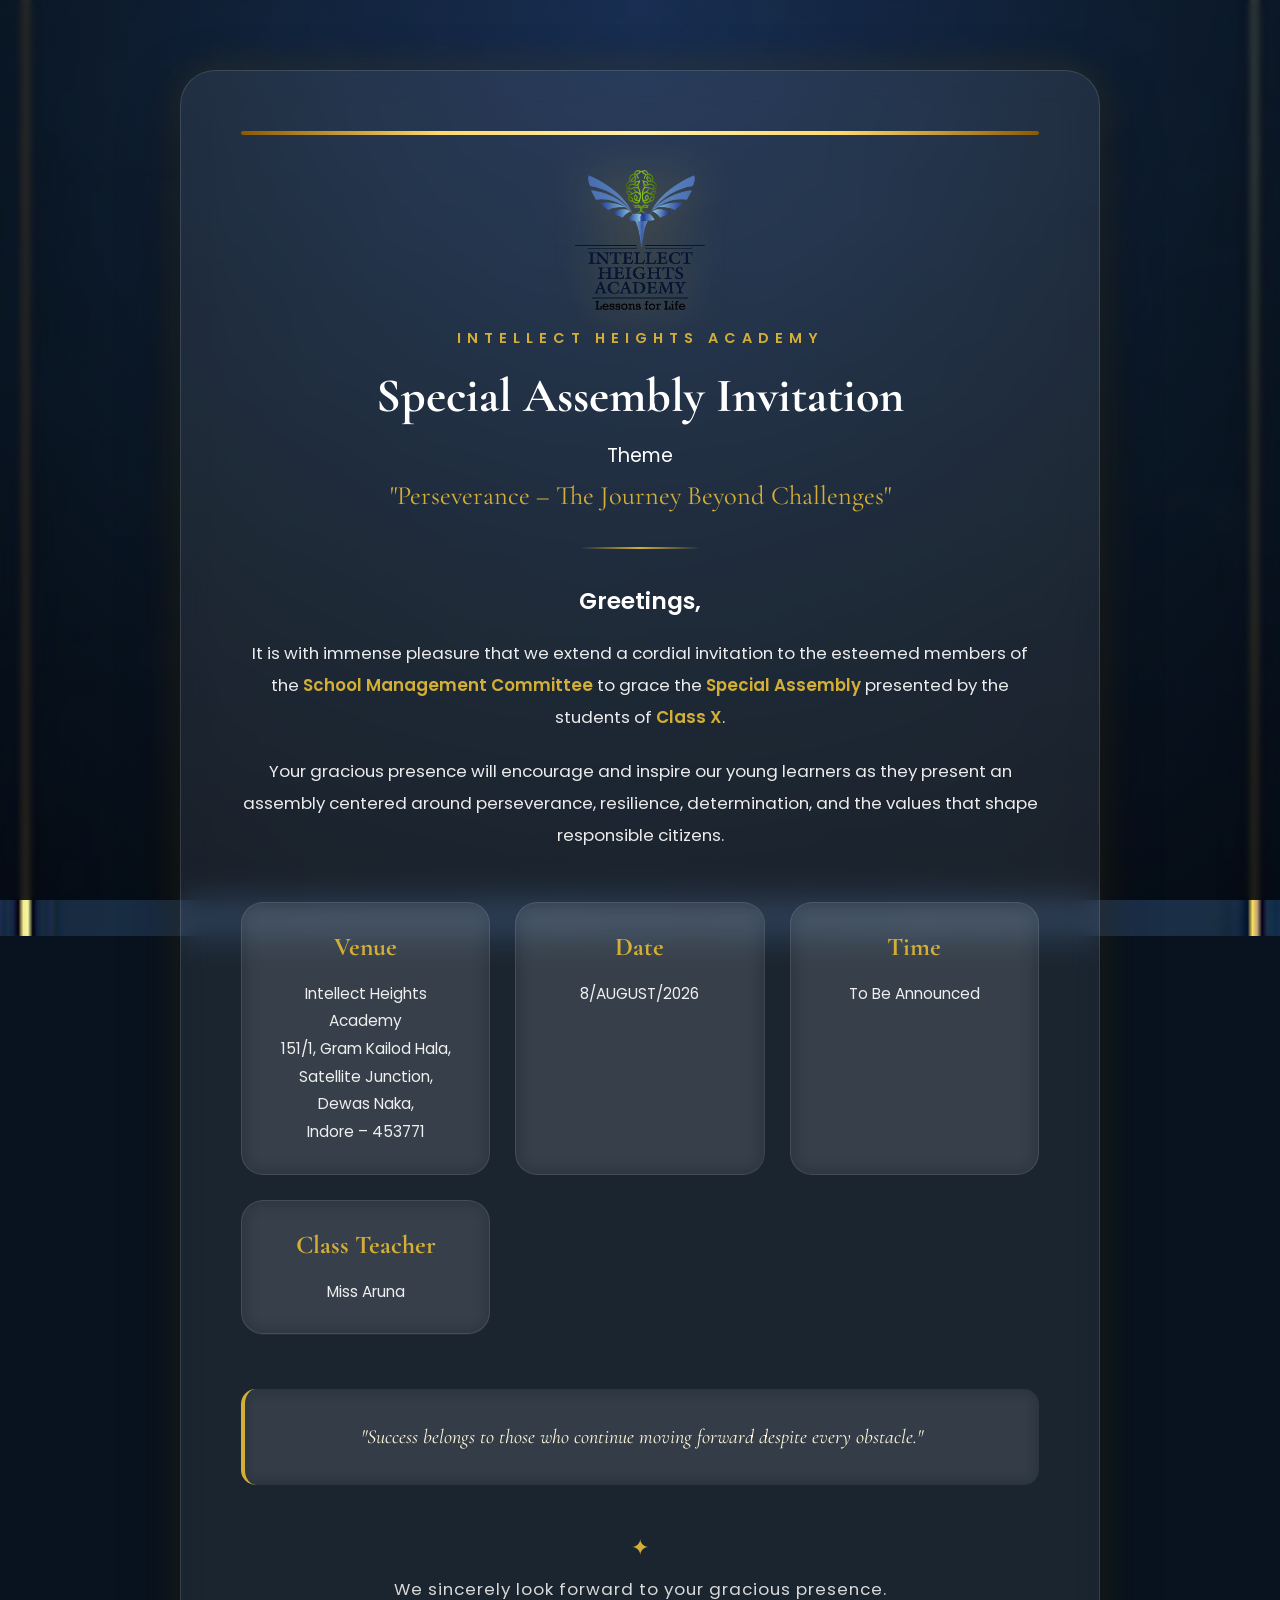
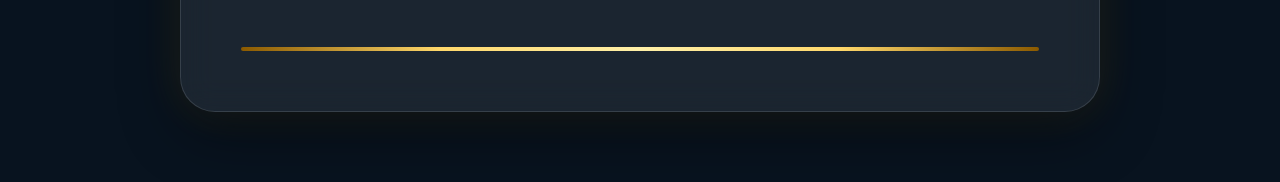
==== index.html @ b984e845 "Add intro page and invitation website" ====
<!DOCTYPE html>
<html lang="en">

<head>

    <meta charset="UTF-8">

    <meta name="viewport"
          content="width=device-width, initial-scale=1.0">

    <title>Special Assembly Invitation</title>

    <link rel="preconnect"
          href="https://fonts.googleapis.com">

    <link rel="preconnect"
          href="https://fonts.gstatic.com"
          crossorigin>

    <link href="https://fonts.googleapis.com/css2?family=Cormorant+Garamond:wght@500;600;700&family=Poppins:wght@300;400;500;600&display=swap"
          rel="stylesheet">

    <link rel="stylesheet"
          href="style.css">

</head>

<body>

<div class="background"></div>

<div class="overlay"></div>

<div class="particles">

    <span></span>
    <span></span>
    <span></span>
    <span></span>
    <span></span>
    <span></span>
    <span></span>
    <span></span>

</div>

<main class="container">

    <section class="card">

        <div class="gold-line"></div>

        <img src="assets/logo.png"
             class="logo"
             alt="School Logo">

        <p class="academy">

            INTELLECT HEIGHTS ACADEMY

        </p>

        <h1>

            Special Assembly Invitation

        </h1>

        <h2>

            Theme

            <span>

                    "Perseverance – The Journey Beyond Challenges"

                </span>

        </h2>

        <div class="divider"></div>

        <p class="greeting">

            Greetings,

        </p>

        <p class="content">

            It is with immense pleasure that we extend a cordial invitation to the
            esteemed members of the <strong>School Management Committee</strong>
            to grace the <strong>Special Assembly</strong> presented by the
            students of <strong>Class X</strong>.

        </p>

        <p class="content">

            Your gracious presence will encourage and inspire our young learners
            as they present an assembly centered around perseverance, resilience,
            determination, and the values that shape responsible citizens.

        </p>

        <div class="info-grid">

            <div class="info-box">

                <h3>

                    Venue

                </h3>

                <p>

                    Intellect Heights Academy<br>

                    151/1, Gram Kailod Hala,<br>

                    Satellite Junction,<br>

                    Dewas Naka,<br>

                    Indore – 453771

                </p>

            </div>

            <div class="info-box">

                <h3>

                    Date

                </h3>

                <p>

                    8/AUGUST/2026

                </p>

            </div>

            <div class="info-box">

                <h3>

                    Time

                </h3>

                <p>

                    To Be Announced

                </p>

            </div>

            <div class="info-box">

                <h3>

                    Class Teacher

                </h3>

                <p>

                    Miss Aruna

                </p>

            </div>

        </div>

        <div class="quote">

            <p>

                "Success belongs to those who continue moving
                forward despite every obstacle."

            </p>

        </div>

        <div class="footer">

            We sincerely look forward to your gracious presence.

        </div>

        <div class="gold-line bottom"></div>

    </section>

</main>

</body>

</html>
---- style.css ----
/* shhhh sratting */

*{
    margin:0;
    padding:0;
    box-sizing:border-box;
}

html{
    scroll-behavior:smooth;
}

body{

    font-family:'Poppins',sans-serif;

    color:white;

    min-height:100vh;

    overflow-x:hidden;

    background:#08131f;

}
/* bg stuff */

.background{

    position:fixed;

    inset:0;

    background-image:url("assets/bg.jpeg");

    background-size:cover;

    background-position:center;

    background-repeat:no-repeat;

    transform:scale(1.08);

    animation:bgZoom 30s ease-in-out infinite alternate;

    z-index:-4;

}

.overlay{

    position:fixed;

    inset:0;

    background:
            radial-gradient(circle at top,#162d56aa 0%,#08131fd9 60%,#02060ddd 100%);

    backdrop-filter:blur(3px);

    z-index:-3;

}

/* particle effect */

.particles{

    position:fixed;

    inset:0;

    overflow:hidden;

    pointer-events:none;

    z-index:-2;

}

.particles span{

    position:absolute;

    width:10px;

    height:10px;

    border-radius:50%;

    background:#d4af37;

    opacity:.28;

    animation:float 14s linear infinite;

}

.particles span:nth-child(1){

    left:8%;
    bottom:-30px;
    animation-duration:14s;
}

.particles span:nth-child(2){

    left:20%;
    bottom:-40px;
    width:7px;
    height:7px;
    animation-duration:18s;
}

.particles span:nth-child(3){

    left:36%;
    bottom:-30px;
    animation-duration:17s;
}

.particles span:nth-child(4){

    left:51%;
    bottom:-20px;
    width:14px;
    height:14px;
    animation-duration:20s;
}

.particles span:nth-child(5){

    left:68%;
    bottom:-30px;
    animation-duration:16s;
}

.particles span:nth-child(6){

    left:79%;
    bottom:-40px;
    width:6px;
    height:6px;
    animation-duration:21s;
}

.particles span:nth-child(7){

    left:90%;
    bottom:-30px;
    animation-duration:19s;
}

.particles span:nth-child(8){

    left:95%;
    bottom:-30px;
    width:12px;
    height:12px;
    animation-duration:22s;
}

/* main container here */

.container{

    width:100%;

    min-height:100vh;

    display:flex;

    justify-content:center;

    align-items:center;

    padding:70px 30px;

}

/* card ui */

.card{

    width:min(920px,100%);

    padding:60px;

    border-radius:35px;

    background:rgba(255,255,255,.08);

    backdrop-filter:blur(16px);

    border:1px solid rgba(255,255,255,.12);

    box-shadow:

            0 20px 60px rgba(0,0,0,.45),

            0 0 40px rgba(212,175,55,.15);

    animation:cardAppear 1.3s ease;

    position:relative;

}

.gold-line{

    width:100%;

    height:4px;

    background:linear-gradient(90deg,#8b5a00,#ffd86b,#fff0a8,#ffd86b,#8b5a00);

    border-radius:100px;

    margin-bottom:35px;

    animation:shine 5s linear infinite;

}

.gold-line.bottom{

    margin-top:45px;

    margin-bottom:0;

}

.logo{

    display:block;

    width:130px;

    margin:auto;

    filter:

            drop-shadow(0 0 25px rgba(212,175,55,.45));

    animation:logoFloat 4s ease-in-out infinite;

}

.academy{

    margin-top:18px;

    text-align:center;

    letter-spacing:6px;

    color:#d4af37;

    font-size:.9rem;

    font-weight:600;

}

h1{

    margin-top:18px;

    text-align:center;

    font-size:3rem;

    font-family:"Cormorant Garamond",serif;

    font-weight:700;

    color:#fff;

}

h2{

    margin-top:16px;

    text-align:center;

    font-weight:400;

    font-size:1.2rem;

}

h2 span{

    display:block;

    margin-top:10px;

    font-size:1.65rem;

    color:#d4af37;

    font-family:"Cormorant Garamond",serif;

}



/* diveder */

.divider{

    width:120px;

    height:2px;

    margin:35px auto;

    border-radius:100px;

    background:linear-gradient(
            90deg,
            transparent,
            #d4af37,
            transparent
    );

}

/* text stuff */

.greeting{

    text-align:center;

    font-size:1.45rem;

    font-weight:600;

    color:#ffffff;

    margin-bottom:20px;

}

.content{

    text-align:center;

    line-height:1.9;

    font-size:1.05rem;

    color:#ececec;

    margin-bottom:22px;

}

.content strong{

    color:#d4af37;

    font-weight:600;

}

/* info grid */

.info-grid{

    margin-top:50px;

    display:grid;

    grid-template-columns:

    repeat(
        auto-fit,
        minmax(220px,1fr)
    );

    gap:25px;

}

/* info box */

.info-box{

    padding:28px;

    border-radius:22px;

    background:rgba(255,255,255,.05);

    border:1px solid rgba(255,255,255,.10);

    backdrop-filter:blur(10px);

    transition:.35s;

    position:relative;

    overflow:hidden;

}

.info-box::before{

    content:"";

    position:absolute;

    inset:0;

    background:linear-gradient(
            135deg,
            rgba(212,175,55,.12),
            transparent 60%
    );

    opacity:0;

    transition:.35s;

}

.info-box:hover{

    transform:translateY(-8px);

    box-shadow:

            0 18px 40px rgba(0,0,0,.35),

            0 0 25px rgba(212,175,55,.15);

}

.info-box:hover::before{

    opacity:1;

}

.info-box h3{

    text-align:center;

    font-family:"Cormorant Garamond",serif;

    font-size:1.6rem;

    color:#d4af37;

    margin-bottom:18px;

}

.info-box p{

    text-align:center;

    color:#efefef;

    line-height:1.8;

    font-size:.96rem;

}

/* random quote */

.quote{

    margin-top:55px;

    padding:30px;

    border-left:4px solid #d4af37;

    border-radius:15px;

    background:rgba(255,255,255,.04);

    backdrop-filter:blur(8px);

}

.quote p{

    font-size:1.25rem;

    text-align:center;

    font-style:italic;

    color:#fff8dc;

    font-family:"Cormorant Garamond",serif;

    line-height:1.8;

}

/* footer */

.footer{

    margin-top:45px;

    text-align:center;

    font-size:1.05rem;

    color:#d9d9d9;

    letter-spacing:1px;

}

/* gold dot*/

.footer::before{

    content:"✦";

    display:block;

    font-size:1.4rem;

    color:#d4af37;

    margin-bottom:12px;

}



/* minor animations */

@keyframes bgZoom{

    from{

        transform:scale(1.08);

    }

    to{

        transform:scale(1.18);

    }

}

@keyframes float{

    from{

        transform:translateY(0) scale(.6);

        opacity:0;

    }

    20%{

        opacity:.35;

    }

    80%{

        opacity:.25;

    }

    to{

        transform:translateY(-120vh) scale(1.4);

        opacity:0;

    }

}

@keyframes cardAppear{

    from{

        opacity:0;

        transform:translateY(70px) scale(.96);

    }

    to{

        opacity:1;

        transform:translateY(0) scale(1);

    }

}

@keyframes logoFloat{

    0%{

        transform:translateY(0);

    }

    50%{

        transform:translateY(-8px);

    }

    100%{

        transform:translateY(0);

    }

}

@keyframes shine{

    0%{

        background-position:-300px;

    }

    100%{

        background-position:900px;

    }

}

/* cool scrollbar */

::-webkit-scrollbar{

    width:10px;

}

::-webkit-scrollbar-track{

    background:#08131f;

}

::-webkit-scrollbar-thumb{

    background:#d4af37;

    border-radius:100px;

}

::-webkit-scrollbar-thumb:hover{

    background:#f5d774;

}

/* selection */

::selection{

    background:#d4af37;

    color:#08131f;

}

/* hover */

.logo{

    transition:.45s;

}

.logo:hover{

    transform:scale(1.05);

    filter:

            drop-shadow(0 0 35px rgba(212,175,55,.8));

}

h1{

    transition:.4s;

}

h1:hover{

    color:#d4af37;

}

.card{

    transition:.4s;

}

.card:hover{

    box-shadow:

            0 25px 80px rgba(0,0,0,.45),

            0 0 45px rgba(212,175,55,.25);

}

/* response */

@media(max-width:900px){

    .card{

        padding:40px;

    }

    h1{

        font-size:2.3rem;

    }

    h2 span{

        font-size:1.35rem;

    }

    .academy{

        letter-spacing:3px;

        font-size:.8rem;

    }

}

@media(max-width:650px){

    .card{

        padding:30px 22px;

    }

    .logo{

        width:95px;

    }

    h1{

        font-size:2rem;

    }

    h2{

        font-size:1rem;

    }

    h2 span{

        font-size:1.2rem;

    }

    .content{

        font-size:.95rem;

        line-height:1.8;

    }

    .quote p{

        font-size:1.05rem;

    }

}

/* print */

@media print{

    body{

        background:white;

    }

    .background{

        position:absolute;

    }

    .overlay{

        display:none;

    }

    .particles{

        display:none;

    }

    .card{

        width:100%;

        max-width:none;

        box-shadow:none;

        border:1px solid #ddd;

        page-break-inside:avoid;

    }

}

/* 7/14/26 2:02 */
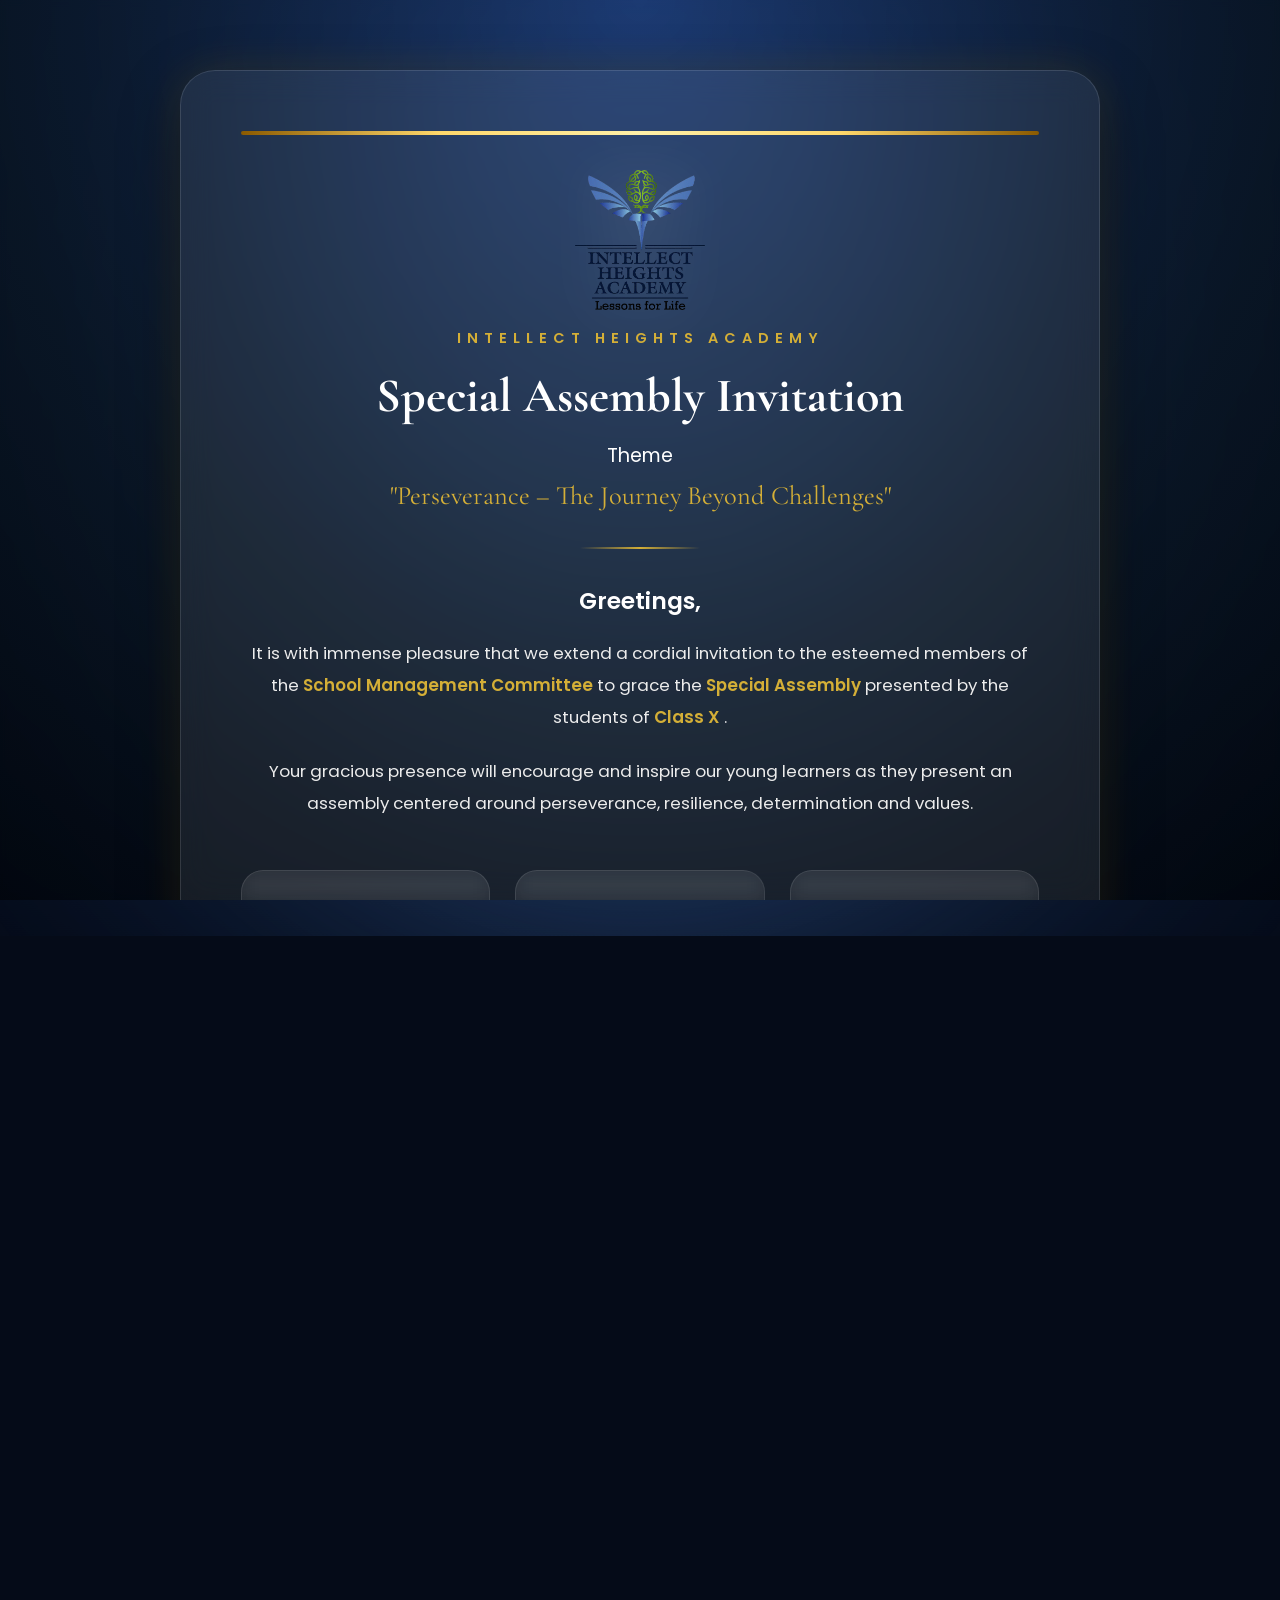
==== commit 4f1dd010: "sigh" ====
--- a/index.html
+++ b/index.html
@@ -1,32 +1,64 @@
 <!DOCTYPE html>
+
 <html lang="en">
 
 <head>
 
     <meta charset="UTF-8">
 
-    <meta name="viewport"
-          content="width=device-width, initial-scale=1.0">
-
-    <title>Special Assembly Invitation</title>
-
-    <link rel="preconnect"
-          href="https://fonts.googleapis.com">
-
-    <link rel="preconnect"
-          href="https://fonts.gstatic.com"
-          crossorigin>
-
-    <link href="https://fonts.googleapis.com/css2?family=Cormorant+Garamond:wght@500;600;700&family=Poppins:wght@300;400;500;600&display=swap"
-          rel="stylesheet">
-
-    <link rel="stylesheet"
-          href="style.css">
+    <meta
+            name="viewport"
+            content="width=device-width, initial-scale=1.0">
+
+    <title>
+
+        Special Assembly Invitation
+
+    </title>
+
+    <link
+            rel="preconnect"
+            href="https://fonts.googleapis.com">
+
+    <link
+            rel="preconnect"
+            href="https://fonts.gstatic.com"
+            crossorigin>
+
+    <link
+            href="https://fonts.googleapis.com/css2?family=Cormorant+Garamond:wght@500;600;700&family=Poppins:wght@300;400;500;600&display=swap"
+            rel="stylesheet">
+
+    <!-- MAIN WEBSITE -->
+
+    <link
+            rel="stylesheet"
+            href="style.css">
+
+    <!-- INTRO -->
+
+    <link
+            rel="stylesheet"
+            href="intro/intro.css">
 
 </head>
 
 <body>
 
+<!-- =====================================================
+INTRO
+===================================================== -->
+
+<div id="intro">
+
+    <!-- intro.js injects everything here -->
+
+</div>
+
+<!-- =====================================================
+MAIN WEBSITE
+===================================================== -->
+
 <div class="background"></div>
 
 <div class="overlay"></div>
@@ -50,9 +82,10 @@
 
         <div class="gold-line"></div>
 
-        <img src="assets/logo.png"
-             class="logo"
-             alt="School Logo">
+        <img
+                src="assets/logo.png"
+                class="logo"
+                alt="School Logo">
 
         <p class="academy">
 
@@ -72,9 +105,9 @@
 
             <span>
 
-                    "Perseverance – The Journey Beyond Challenges"
-
-                </span>
+                "Perseverance – The Journey Beyond Challenges"
+
+            </span>
 
         </h2>
 
@@ -88,18 +121,38 @@
 
         <p class="content">
 
-            It is with immense pleasure that we extend a cordial invitation to the
-            esteemed members of the <strong>School Management Committee</strong>
-            to grace the <strong>Special Assembly</strong> presented by the
-            students of <strong>Class X</strong>.
+            It is with immense pleasure that we extend a cordial invitation
+            to the esteemed members of the
+
+            <strong>
+
+                School Management Committee
+
+            </strong>
+
+            to grace the
+
+            <strong>
+
+                Special Assembly
+
+            </strong>
+
+            presented by the students of
+
+            <strong>
+
+                Class X
+
+            </strong>.
 
         </p>
 
         <p class="content">
 
             Your gracious presence will encourage and inspire our young learners
-            as they present an assembly centered around perseverance, resilience,
-            determination, and the values that shape responsible citizens.
+            as they present an assembly centered around perseverance,
+            resilience, determination and values.
 
         </p>
 
@@ -183,8 +236,7 @@
 
             <p>
 
-                "Success belongs to those who continue moving
-                forward despite every obstacle."
+                "Success belongs to those who continue moving forward despite every obstacle."
 
             </p>
 
@@ -202,6 +254,14 @@
 
 </main>
 
+<!-- =====================================================
+SCRIPTS
+===================================================== -->
+
+<script src="script.js"></script>
+
+<script src="intro/intro.js"></script>
+
 </body>
 
 </html>
--- a/intro/intro.css
+++ b/intro/intro.css
@@ -0,0 +1,824 @@
+/* ==========================================================
+   RESET
+========================================================== */
+
+*{
+
+    margin:0;
+
+    padding:0;
+
+    box-sizing:border-box;
+
+}
+
+html,
+body{
+
+    width:100%;
+
+    height:100%;
+
+    overflow:hidden;
+
+}
+
+body{
+
+    font-family:"Poppins",sans-serif;
+
+    background:#050b18;
+
+    color:#ffffff;
+
+    position:relative;
+
+}
+
+/* ==========================================================
+   BACKGROUND
+========================================================== */
+
+.background{
+
+    position:fixed;
+
+    inset:0;
+
+    overflow:hidden;
+
+    background:
+            radial-gradient(circle at top,#204ba4 0%,#10254d 45%,#050b18 100%);
+
+}
+
+/* ==========================================================
+   AURORA
+========================================================== */
+
+.background::before{
+
+    content:"";
+
+    position:absolute;
+
+    inset:-20%;
+
+    background:
+
+            radial-gradient(circle,#66a3ff55 0%,transparent 45%),
+
+            radial-gradient(circle,#2b7fff44 0%,transparent 40%),
+
+            radial-gradient(circle,#87c8ff33 0%,transparent 55%);
+
+    filter:blur(120px);
+
+    animation:aurora 18s ease-in-out infinite alternate;
+
+}
+
+/* ==========================================================
+   FLOATING BLOBS
+========================================================== */
+
+.blob{
+
+    position:absolute;
+
+    border-radius:50%;
+
+    filter:blur(110px);
+
+    opacity:.75;
+
+}
+
+.blob1{
+
+    width:420px;
+
+    height:420px;
+
+    background:#3b82f6;
+
+    top:-120px;
+
+    left:-100px;
+
+    animation:blob1 16s ease-in-out infinite;
+
+}
+
+.blob2{
+
+    width:360px;
+
+    height:360px;
+
+    background:#2563eb;
+
+    right:-80px;
+
+    bottom:-80px;
+
+    animation:blob2 20s ease-in-out infinite;
+
+}
+
+.blob3{
+
+    width:280px;
+
+    height:280px;
+
+    background:#60a5fa;
+
+    top:55%;
+
+    left:60%;
+
+    animation:blob3 18s ease-in-out infinite;
+
+}
+
+.blob4{
+
+    width:220px;
+
+    height:220px;
+
+    background:#7dd3fc;
+
+    top:12%;
+
+    right:18%;
+
+    animation:blob4 22s ease-in-out infinite;
+
+}
+
+/* ==========================================================
+   NOISE
+========================================================== */
+
+.noise{
+
+    position:absolute;
+
+    inset:0;
+
+    background-image:url("../assets/noise.png");
+
+    opacity:.035;
+
+    mix-blend-mode:soft-light;
+
+    pointer-events:none;
+
+}
+
+/* ==========================================================
+   INTRO
+========================================================== */
+
+.intro{
+
+    position:relative;
+
+    width:100%;
+
+    height:100vh;
+
+    display:flex;
+
+    justify-content:center;
+
+    align-items:center;
+
+    z-index:10;
+
+}
+/* ==========================================================
+   GLASS CARD
+========================================================== */
+
+.glass{
+
+    position:relative;
+
+    width:min(520px,90vw);
+
+    padding:60px 50px;
+
+    border-radius:34px;
+
+    overflow:hidden;
+
+    display:flex;
+
+    flex-direction:column;
+
+    align-items:center;
+
+    justify-content:center;
+
+    background:rgba(255,255,255,.08);
+
+    border:1px solid rgba(255,255,255,.15);
+
+    backdrop-filter:blur(30px);
+
+    -webkit-backdrop-filter:blur(30px);
+
+    box-shadow:
+
+            0 30px 80px rgba(0,0,0,.45),
+
+            inset 0 1px 0 rgba(255,255,255,.15),
+
+            inset 0 -1px 0 rgba(255,255,255,.05);
+
+}
+
+/* ==========================================================
+   GLASS REFLECTION
+========================================================== */
+
+.glass-reflection{
+
+    position:absolute;
+
+    top:0;
+
+    left:0;
+
+    width:100%;
+
+    height:45%;
+
+    background:
+
+            linear-gradient(
+
+                    180deg,
+
+                    rgba(255,255,255,.18),
+
+                    rgba(255,255,255,.05),
+
+                    transparent
+
+            );
+
+    pointer-events:none;
+
+}
+
+/* ==========================================================
+   LIGHT SWEEP
+========================================================== */
+
+.light-sweep{
+
+    position:absolute;
+
+    top:-30%;
+
+    left:-160%;
+
+    width:70%;
+
+    height:180%;
+
+    transform:rotate(25deg);
+
+    background:
+
+            linear-gradient(
+
+                    90deg,
+
+                    transparent,
+
+                    rgba(255,255,255,.28),
+
+                    rgba(255,255,255,.6),
+
+                    rgba(255,255,255,.28),
+
+                    transparent
+
+            );
+
+}
+
+/* ==========================================================
+   LOGO
+========================================================== */
+
+.logo{
+
+    width:130px;
+
+    user-select:none;
+
+    pointer-events:none;
+
+    filter:
+
+            drop-shadow(0 0 30px rgba(255,255,255,.18));
+
+}
+
+/* ==========================================================
+   TITLE
+========================================================== */
+
+.glass h1{
+
+    margin-top:25px;
+
+    font-size:2.1rem;
+
+    font-weight:600;
+
+    letter-spacing:.5px;
+
+    text-align:center;
+
+}
+
+/* ==========================================================
+   SUBTITLE
+========================================================== */
+
+.subtitle{
+
+    margin-top:12px;
+
+    color:rgba(255,255,255,.72);
+
+    letter-spacing:3px;
+
+    font-size:.95rem;
+
+    text-transform:uppercase;
+
+}
+
+/* ==========================================================
+   CONTINUE
+========================================================== */
+
+.continue{
+
+    margin-top:55px;
+
+    font-size:.78rem;
+
+    text-transform:uppercase;
+
+    letter-spacing:5px;
+
+    color:rgba(255,255,255,.65);
+
+}
+
+.continue span{
+
+    position:relative;
+
+}
+
+.continue span::after{
+
+    content:"";
+
+    position:absolute;
+
+    left:50%;
+
+    bottom:-12px;
+
+    transform:translateX(-50%);
+
+    width:55px;
+
+    height:2px;
+
+    border-radius:20px;
+
+    background:rgba(255,255,255,.35);
+
+}
+/* ==========================================================
+   GLASS FLOAT
+========================================================== */
+
+.glass{
+
+    animation:
+
+            glassFloat 7s ease-in-out infinite;
+
+}
+
+/* ==========================================================
+   LOGO
+========================================================== */
+
+.logo{
+
+    animation:
+
+            logoFloat 5s ease-in-out infinite,
+
+            logoGlow 4s ease-in-out infinite;
+
+}
+
+/* ==========================================================
+   LIGHT SWEEP
+========================================================== */
+
+.light-sweep{
+
+    animation:
+
+            lightSweep 4.5s ease-in-out infinite;
+
+}
+
+/* ==========================================================
+   CONTINUE
+========================================================== */
+
+.continue{
+
+    animation:
+
+            continueFade 2.2s ease-in-out infinite;
+
+}
+
+/* ==========================================================
+   BACKGROUND
+========================================================== */
+
+.background{
+
+    animation:
+
+            backgroundZoom 18s ease-in-out infinite alternate;
+
+}
+
+/* ==========================================================
+   ANIMATIONS
+========================================================== */
+
+@keyframes glassFloat{
+
+    0%{
+
+        transform:
+                translateY(0px);
+
+    }
+
+    50%{
+
+        transform:
+                translateY(-10px);
+
+    }
+
+    100%{
+
+        transform:
+                translateY(0px);
+
+    }
+
+}
+
+@keyframes logoFloat{
+
+    0%{
+
+        transform:
+                translateY(0px);
+
+    }
+
+    50%{
+
+        transform:
+                translateY(-8px);
+
+    }
+
+    100%{
+
+        transform:
+                translateY(0px);
+
+    }
+
+}
+
+@keyframes logoGlow{
+
+    0%{
+
+        filter:
+
+                drop-shadow(0 0 15px rgba(255,255,255,.15))
+
+                drop-shadow(0 0 35px rgba(59,130,246,.18));
+
+    }
+
+    50%{
+
+        filter:
+
+                drop-shadow(0 0 30px rgba(255,255,255,.28))
+
+                drop-shadow(0 0 65px rgba(96,165,250,.4));
+
+    }
+
+    100%{
+
+        filter:
+
+                drop-shadow(0 0 15px rgba(255,255,255,.15))
+
+                drop-shadow(0 0 35px rgba(59,130,246,.18));
+
+    }
+
+}
+
+@keyframes continueFade{
+
+    0%{
+
+        opacity:.25;
+
+    }
+
+    50%{
+
+        opacity:1;
+
+    }
+
+    100%{
+
+        opacity:.25;
+
+    }
+
+}
+
+@keyframes backgroundZoom{
+
+    from{
+
+        transform:scale(1);
+
+    }
+
+    to{
+
+        transform:scale(1.08);
+
+    }
+
+}
+
+@keyframes lightSweep{
+
+    0%{
+
+        left:-170%;
+
+        opacity:0;
+
+    }
+
+    15%{
+
+        opacity:1;
+
+    }
+
+    50%{
+
+        left:160%;
+
+        opacity:1;
+
+    }
+
+    100%{
+
+        left:160%;
+
+        opacity:0;
+
+    }
+
+}
+
+/* ==========================================================
+   BLOBS
+========================================================== */
+
+@keyframes blob1{
+
+    0%{
+
+        transform:
+                translate(0,0);
+
+    }
+
+    50%{
+
+        transform:
+                translate(80px,-40px);
+
+    }
+
+    100%{
+
+        transform:
+                translate(0,0);
+
+    }
+
+}
+
+@keyframes blob2{
+
+    0%{
+
+        transform:
+                translate(0,0);
+
+    }
+
+    50%{
+
+        transform:
+                translate(-70px,50px);
+
+    }
+
+    100%{
+
+        transform:
+                translate(0,0);
+
+    }
+
+}
+
+@keyframes blob3{
+
+    0%{
+
+        transform:
+                translate(0,0);
+
+    }
+
+    50%{
+
+        transform:
+                translate(60px,35px);
+
+    }
+
+    100%{
+
+        transform:
+                translate(0,0);
+
+    }
+
+}
+
+@keyframes blob4{
+
+    0%{
+
+        transform:
+                translate(0,0);
+
+    }
+
+    50%{
+
+        transform:
+                translate(-40px,-45px);
+
+    }
+
+    100%{
+
+        transform:
+                translate(0,0);
+
+    }
+
+}
+/* ==========================================================
+   EXIT ANIMATION
+========================================================== */
+
+body.exit .glass{
+
+    animation:
+
+            expandCard 1.1s cubic-bezier(.2,.9,.2,1) forwards;
+
+}
+
+body.exit .background{
+
+    animation:
+
+            flash .8s ease forwards;
+
+}
+
+body.exit .continue{
+
+    opacity:0;
+
+}
+
+/* ==========================================================
+   EXIT KEYFRAMES
+========================================================== */
+
+@keyframes expandCard{
+
+    0%{
+
+        transform:scale(1);
+
+        opacity:1;
+
+        border-radius:32px;
+
+    }
+
+    100%{
+
+        transform:
+
+                scale(12)
+
+                rotate(2deg);
+
+        opacity:0;
+
+        border-radius:0;
+
+    }
+
+}
+
+@keyframes flash{
+
+    0%{
+
+        filter:brightness(1);
+
+    }
+
+    40%{
+
+        filter:
+
+                brightness(2.4)
+
+                blur(8px);
+
+    }
+
+    100%{
+
+        filter:
+
+                brightness(1);
+
+    }
+
+}
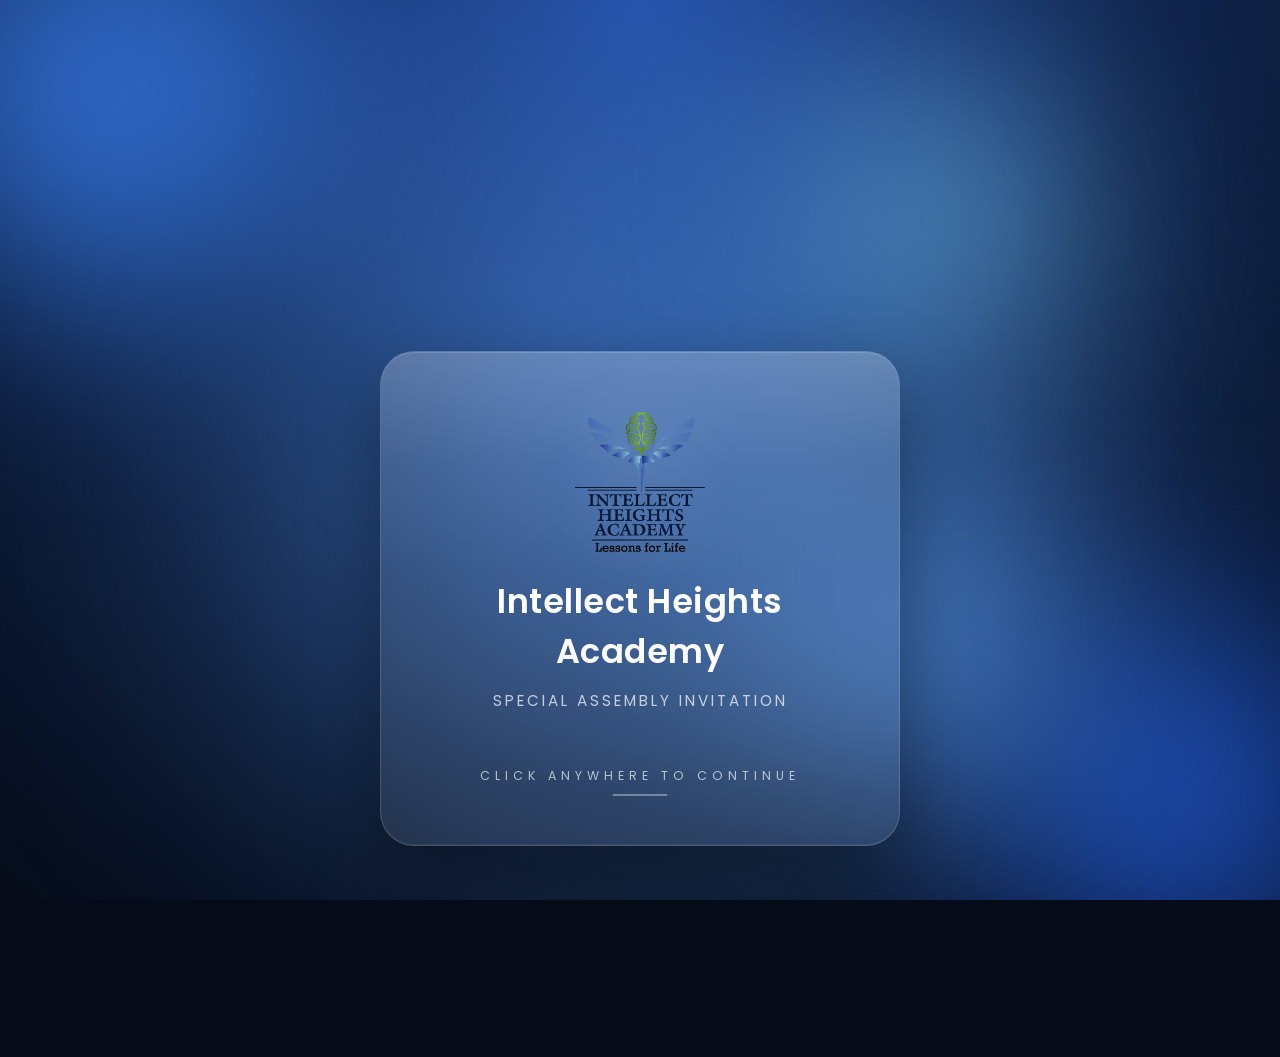
==== commit d36af1ee: "messing file strcuture to let vercel do what it wants and spare my sleep" ====
--- a/index.html
+++ b/index.html
@@ -6,261 +6,105 @@
 
     <meta charset="UTF-8">
 
-    <meta
-            name="viewport"
-            content="width=device-width, initial-scale=1.0">
+    <meta name="viewport"
+          content="width=device-width, initial-scale=1.0">
 
-    <title>
+    <title>IHA Invitation</title>
 
-        Special Assembly Invitation
+    <link rel="preconnect"
+          href="https://fonts.googleapis.com">
 
-    </title>
+    <link rel="preconnect"
+          href="https://fonts.gstatic.com"
+          crossorigin>
 
-    <link
-            rel="preconnect"
-            href="https://fonts.googleapis.com">
+    <link href="https://fonts.googleapis.com/css2?family=Poppins:wght@300;400;500;600&display=swap"
+          rel="stylesheet">
 
-    <link
-            rel="preconnect"
-            href="https://fonts.gstatic.com"
-            crossorigin>
-
-    <link
-            href="https://fonts.googleapis.com/css2?family=Cormorant+Garamond:wght@500;600;700&family=Poppins:wght@300;400;500;600&display=swap"
-            rel="stylesheet">
-
-    <!-- MAIN WEBSITE -->
-
-    <link
-            rel="stylesheet"
-            href="style.css">
-
-    <!-- INTRO -->
-
-    <link
-            rel="stylesheet"
-            href="intro/intro.css">
+    <link rel="stylesheet"
+          href="intro.css">
 
 </head>
 
 <body>
 
-<!-- =====================================================
-INTRO
-===================================================== -->
+<!-- ==========================
+     BACKGROUND
+========================== -->
 
-<div id="intro">
+<div class="background">
 
-    <!-- intro.js injects everything here -->
+    <div class="blob blob1"></div>
+
+    <div class="blob blob2"></div>
+
+    <div class="blob blob3"></div>
+
+    <div class="blob blob4"></div>
+
+    <div class="noise"></div>
 
 </div>
 
-<!-- =====================================================
-MAIN WEBSITE
-===================================================== -->
+<!-- ==========================
+     PARTICLES
+========================== -->
 
-<div class="background"></div>
+<canvas id="particles"></canvas>
 
-<div class="overlay"></div>
+<!-- ==========================
+     INTRO CARD
+========================== -->
 
-<div class="particles">
+<main class="intro">
 
-    <span></span>
-    <span></span>
-    <span></span>
-    <span></span>
-    <span></span>
-    <span></span>
-    <span></span>
-    <span></span>
+    <section class="glass">
 
-</div>
+        <!-- Reflection -->
 
-<main class="container">
+        <div class="glass-reflection"></div>
 
-    <section class="card">
+        <!-- Light Sweep -->
 
-        <div class="gold-line"></div>
+        <div class="light-sweep"></div>
 
-        <img
-                src="assets/logo.png"
-                class="logo"
-                alt="School Logo">
+        <!-- Logo -->
 
-        <p class="academy">
+        <img src="../assets/logo.png"
+             class="logo"
+             alt="IHA Logo">
 
-            INTELLECT HEIGHTS ACADEMY
+        <!-- Academy -->
+
+        <h1>
+
+            Intellect Heights Academy
+
+        </h1>
+
+        <p class="subtitle">
+
+            Special Assembly Invitation
 
         </p>
 
-        <h1>
+        <!-- Continue -->
 
-            Special Assembly Invitation
-
-        </h1>
-
-        <h2>
-
-            Theme
+        <div class="continue">
 
             <span>
 
-                "Perseverance – The Journey Beyond Challenges"
+                Click Anywhere To Continue
 
             </span>
 
-        </h2>
-
-        <div class="divider"></div>
-
-        <p class="greeting">
-
-            Greetings,
-
-        </p>
-
-        <p class="content">
-
-            It is with immense pleasure that we extend a cordial invitation
-            to the esteemed members of the
-
-            <strong>
-
-                School Management Committee
-
-            </strong>
-
-            to grace the
-
-            <strong>
-
-                Special Assembly
-
-            </strong>
-
-            presented by the students of
-
-            <strong>
-
-                Class X
-
-            </strong>.
-
-        </p>
-
-        <p class="content">
-
-            Your gracious presence will encourage and inspire our young learners
-            as they present an assembly centered around perseverance,
-            resilience, determination and values.
-
-        </p>
-
-        <div class="info-grid">
-
-            <div class="info-box">
-
-                <h3>
-
-                    Venue
-
-                </h3>
-
-                <p>
-
-                    Intellect Heights Academy<br>
-
-                    151/1, Gram Kailod Hala,<br>
-
-                    Satellite Junction,<br>
-
-                    Dewas Naka,<br>
-
-                    Indore – 453771
-
-                </p>
-
-            </div>
-
-            <div class="info-box">
-
-                <h3>
-
-                    Date
-
-                </h3>
-
-                <p>
-
-                    8/AUGUST/2026
-
-                </p>
-
-            </div>
-
-            <div class="info-box">
-
-                <h3>
-
-                    Time
-
-                </h3>
-
-                <p>
-
-                    To Be Announced
-
-                </p>
-
-            </div>
-
-            <div class="info-box">
-
-                <h3>
-
-                    Class Teacher
-
-                </h3>
-
-                <p>
-
-                    Miss Aruna
-
-                </p>
-
-            </div>
-
         </div>
-
-        <div class="quote">
-
-            <p>
-
-                "Success belongs to those who continue moving forward despite every obstacle."
-
-            </p>
-
-        </div>
-
-        <div class="footer">
-
-            We sincerely look forward to your gracious presence.
-
-        </div>
-
-        <div class="gold-line bottom"></div>
 
     </section>
 
 </main>
 
-<!-- =====================================================
-SCRIPTS
-===================================================== -->
-
-<script src="script.js"></script>
-
-<script src="intro/intro.js"></script>
+<script src="intro.js"></script>
 
 </body>
 
--- a/intro.css
+++ b/intro.css
@@ -0,0 +1,824 @@
+/* ==========================================================
+   RESET
+========================================================== */
+
+*{
+
+    margin:0;
+
+    padding:0;
+
+    box-sizing:border-box;
+
+}
+
+html,
+body{
+
+    width:100%;
+
+    height:100%;
+
+    overflow:hidden;
+
+}
+
+body{
+
+    font-family:"Poppins",sans-serif;
+
+    background:#050b18;
+
+    color:#ffffff;
+
+    position:relative;
+
+}
+
+/* ==========================================================
+   BACKGROUND
+========================================================== */
+
+.background{
+
+    position:fixed;
+
+    inset:0;
+
+    overflow:hidden;
+
+    background:
+            radial-gradient(circle at top,#204ba4 0%,#10254d 45%,#050b18 100%);
+
+}
+
+/* ==========================================================
+   AURORA
+========================================================== */
+
+.background::before{
+
+    content:"";
+
+    position:absolute;
+
+    inset:-20%;
+
+    background:
+
+            radial-gradient(circle,#66a3ff55 0%,transparent 45%),
+
+            radial-gradient(circle,#2b7fff44 0%,transparent 40%),
+
+            radial-gradient(circle,#87c8ff33 0%,transparent 55%);
+
+    filter:blur(120px);
+
+    animation:aurora 18s ease-in-out infinite alternate;
+
+}
+
+/* ==========================================================
+   FLOATING BLOBS
+========================================================== */
+
+.blob{
+
+    position:absolute;
+
+    border-radius:50%;
+
+    filter:blur(110px);
+
+    opacity:.75;
+
+}
+
+.blob1{
+
+    width:420px;
+
+    height:420px;
+
+    background:#3b82f6;
+
+    top:-120px;
+
+    left:-100px;
+
+    animation:blob1 16s ease-in-out infinite;
+
+}
+
+.blob2{
+
+    width:360px;
+
+    height:360px;
+
+    background:#2563eb;
+
+    right:-80px;
+
+    bottom:-80px;
+
+    animation:blob2 20s ease-in-out infinite;
+
+}
+
+.blob3{
+
+    width:280px;
+
+    height:280px;
+
+    background:#60a5fa;
+
+    top:55%;
+
+    left:60%;
+
+    animation:blob3 18s ease-in-out infinite;
+
+}
+
+.blob4{
+
+    width:220px;
+
+    height:220px;
+
+    background:#7dd3fc;
+
+    top:12%;
+
+    right:18%;
+
+    animation:blob4 22s ease-in-out infinite;
+
+}
+
+/* ==========================================================
+   NOISE
+========================================================== */
+
+.noise{
+
+    position:absolute;
+
+    inset:0;
+
+    background-image:url("../assets/noise.png");
+
+    opacity:.035;
+
+    mix-blend-mode:soft-light;
+
+    pointer-events:none;
+
+}
+
+/* ==========================================================
+   INTRO
+========================================================== */
+
+.intro{
+
+    position:relative;
+
+    width:100%;
+
+    height:100vh;
+
+    display:flex;
+
+    justify-content:center;
+
+    align-items:center;
+
+    z-index:10;
+
+}
+/* ==========================================================
+   GLASS CARD
+========================================================== */
+
+.glass{
+
+    position:relative;
+
+    width:min(520px,90vw);
+
+    padding:60px 50px;
+
+    border-radius:34px;
+
+    overflow:hidden;
+
+    display:flex;
+
+    flex-direction:column;
+
+    align-items:center;
+
+    justify-content:center;
+
+    background:rgba(255,255,255,.08);
+
+    border:1px solid rgba(255,255,255,.15);
+
+    backdrop-filter:blur(30px);
+
+    -webkit-backdrop-filter:blur(30px);
+
+    box-shadow:
+
+            0 30px 80px rgba(0,0,0,.45),
+
+            inset 0 1px 0 rgba(255,255,255,.15),
+
+            inset 0 -1px 0 rgba(255,255,255,.05);
+
+}
+
+/* ==========================================================
+   GLASS REFLECTION
+========================================================== */
+
+.glass-reflection{
+
+    position:absolute;
+
+    top:0;
+
+    left:0;
+
+    width:100%;
+
+    height:45%;
+
+    background:
+
+            linear-gradient(
+
+                    180deg,
+
+                    rgba(255,255,255,.18),
+
+                    rgba(255,255,255,.05),
+
+                    transparent
+
+            );
+
+    pointer-events:none;
+
+}
+
+/* ==========================================================
+   LIGHT SWEEP
+========================================================== */
+
+.light-sweep{
+
+    position:absolute;
+
+    top:-30%;
+
+    left:-160%;
+
+    width:70%;
+
+    height:180%;
+
+    transform:rotate(25deg);
+
+    background:
+
+            linear-gradient(
+
+                    90deg,
+
+                    transparent,
+
+                    rgba(255,255,255,.28),
+
+                    rgba(255,255,255,.6),
+
+                    rgba(255,255,255,.28),
+
+                    transparent
+
+            );
+
+}
+
+/* ==========================================================
+   LOGO
+========================================================== */
+
+.logo{
+
+    width:130px;
+
+    user-select:none;
+
+    pointer-events:none;
+
+    filter:
+
+            drop-shadow(0 0 30px rgba(255,255,255,.18));
+
+}
+
+/* ==========================================================
+   TITLE
+========================================================== */
+
+.glass h1{
+
+    margin-top:25px;
+
+    font-size:2.1rem;
+
+    font-weight:600;
+
+    letter-spacing:.5px;
+
+    text-align:center;
+
+}
+
+/* ==========================================================
+   SUBTITLE
+========================================================== */
+
+.subtitle{
+
+    margin-top:12px;
+
+    color:rgba(255,255,255,.72);
+
+    letter-spacing:3px;
+
+    font-size:.95rem;
+
+    text-transform:uppercase;
+
+}
+
+/* ==========================================================
+   CONTINUE
+========================================================== */
+
+.continue{
+
+    margin-top:55px;
+
+    font-size:.78rem;
+
+    text-transform:uppercase;
+
+    letter-spacing:5px;
+
+    color:rgba(255,255,255,.65);
+
+}
+
+.continue span{
+
+    position:relative;
+
+}
+
+.continue span::after{
+
+    content:"";
+
+    position:absolute;
+
+    left:50%;
+
+    bottom:-12px;
+
+    transform:translateX(-50%);
+
+    width:55px;
+
+    height:2px;
+
+    border-radius:20px;
+
+    background:rgba(255,255,255,.35);
+
+}
+/* ==========================================================
+   GLASS FLOAT
+========================================================== */
+
+.glass{
+
+    animation:
+
+            glassFloat 7s ease-in-out infinite;
+
+}
+
+/* ==========================================================
+   LOGO
+========================================================== */
+
+.logo{
+
+    animation:
+
+            logoFloat 5s ease-in-out infinite,
+
+            logoGlow 4s ease-in-out infinite;
+
+}
+
+/* ==========================================================
+   LIGHT SWEEP
+========================================================== */
+
+.light-sweep{
+
+    animation:
+
+            lightSweep 4.5s ease-in-out infinite;
+
+}
+
+/* ==========================================================
+   CONTINUE
+========================================================== */
+
+.continue{
+
+    animation:
+
+            continueFade 2.2s ease-in-out infinite;
+
+}
+
+/* ==========================================================
+   BACKGROUND
+========================================================== */
+
+.background{
+
+    animation:
+
+            backgroundZoom 18s ease-in-out infinite alternate;
+
+}
+
+/* ==========================================================
+   ANIMATIONS
+========================================================== */
+
+@keyframes glassFloat{
+
+    0%{
+
+        transform:
+                translateY(0px);
+
+    }
+
+    50%{
+
+        transform:
+                translateY(-10px);
+
+    }
+
+    100%{
+
+        transform:
+                translateY(0px);
+
+    }
+
+}
+
+@keyframes logoFloat{
+
+    0%{
+
+        transform:
+                translateY(0px);
+
+    }
+
+    50%{
+
+        transform:
+                translateY(-8px);
+
+    }
+
+    100%{
+
+        transform:
+                translateY(0px);
+
+    }
+
+}
+
+@keyframes logoGlow{
+
+    0%{
+
+        filter:
+
+                drop-shadow(0 0 15px rgba(255,255,255,.15))
+
+                drop-shadow(0 0 35px rgba(59,130,246,.18));
+
+    }
+
+    50%{
+
+        filter:
+
+                drop-shadow(0 0 30px rgba(255,255,255,.28))
+
+                drop-shadow(0 0 65px rgba(96,165,250,.4));
+
+    }
+
+    100%{
+
+        filter:
+
+                drop-shadow(0 0 15px rgba(255,255,255,.15))
+
+                drop-shadow(0 0 35px rgba(59,130,246,.18));
+
+    }
+
+}
+
+@keyframes continueFade{
+
+    0%{
+
+        opacity:.25;
+
+    }
+
+    50%{
+
+        opacity:1;
+
+    }
+
+    100%{
+
+        opacity:.25;
+
+    }
+
+}
+
+@keyframes backgroundZoom{
+
+    from{
+
+        transform:scale(1);
+
+    }
+
+    to{
+
+        transform:scale(1.08);
+
+    }
+
+}
+
+@keyframes lightSweep{
+
+    0%{
+
+        left:-170%;
+
+        opacity:0;
+
+    }
+
+    15%{
+
+        opacity:1;
+
+    }
+
+    50%{
+
+        left:160%;
+
+        opacity:1;
+
+    }
+
+    100%{
+
+        left:160%;
+
+        opacity:0;
+
+    }
+
+}
+
+/* ==========================================================
+   BLOBS
+========================================================== */
+
+@keyframes blob1{
+
+    0%{
+
+        transform:
+                translate(0,0);
+
+    }
+
+    50%{
+
+        transform:
+                translate(80px,-40px);
+
+    }
+
+    100%{
+
+        transform:
+                translate(0,0);
+
+    }
+
+}
+
+@keyframes blob2{
+
+    0%{
+
+        transform:
+                translate(0,0);
+
+    }
+
+    50%{
+
+        transform:
+                translate(-70px,50px);
+
+    }
+
+    100%{
+
+        transform:
+                translate(0,0);
+
+    }
+
+}
+
+@keyframes blob3{
+
+    0%{
+
+        transform:
+                translate(0,0);
+
+    }
+
+    50%{
+
+        transform:
+                translate(60px,35px);
+
+    }
+
+    100%{
+
+        transform:
+                translate(0,0);
+
+    }
+
+}
+
+@keyframes blob4{
+
+    0%{
+
+        transform:
+                translate(0,0);
+
+    }
+
+    50%{
+
+        transform:
+                translate(-40px,-45px);
+
+    }
+
+    100%{
+
+        transform:
+                translate(0,0);
+
+    }
+
+}
+/* ==========================================================
+   EXIT ANIMATION
+========================================================== */
+
+body.exit .glass{
+
+    animation:
+
+            expandCard 1.1s cubic-bezier(.2,.9,.2,1) forwards;
+
+}
+
+body.exit .background{
+
+    animation:
+
+            flash .8s ease forwards;
+
+}
+
+body.exit .continue{
+
+    opacity:0;
+
+}
+
+/* ==========================================================
+   EXIT KEYFRAMES
+========================================================== */
+
+@keyframes expandCard{
+
+    0%{
+
+        transform:scale(1);
+
+        opacity:1;
+
+        border-radius:32px;
+
+    }
+
+    100%{
+
+        transform:
+
+                scale(12)
+
+                rotate(2deg);
+
+        opacity:0;
+
+        border-radius:0;
+
+    }
+
+}
+
+@keyframes flash{
+
+    0%{
+
+        filter:brightness(1);
+
+    }
+
+    40%{
+
+        filter:
+
+                brightness(2.4)
+
+                blur(8px);
+
+    }
+
+    100%{
+
+        filter:
+
+                brightness(1);
+
+    }
+
+}
